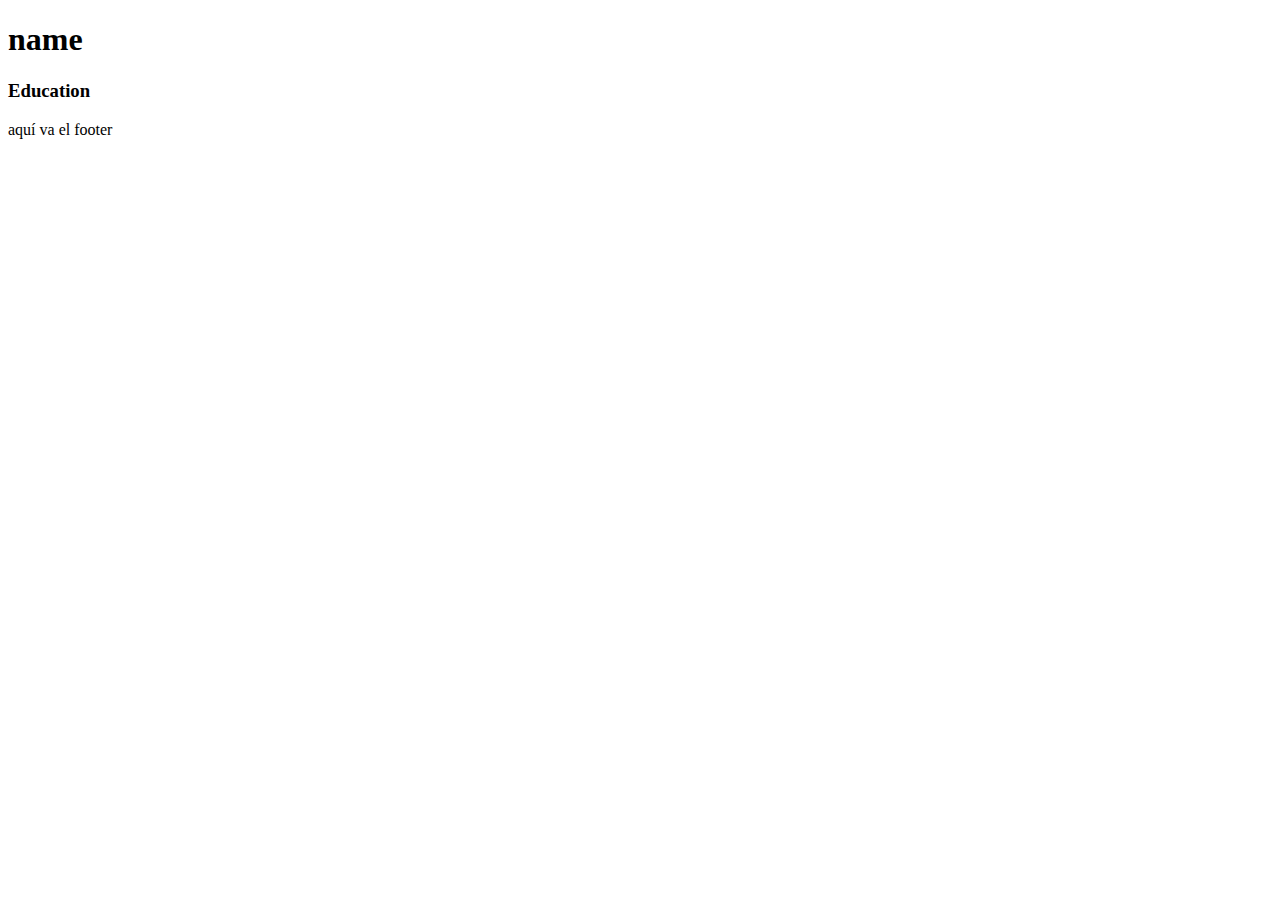
==== index.html @ 5e68d005 "change in index.html" ====
<!DOCTYPE html>
<html lang="en">
<head>
    <meta charset="UTF-8">
    <meta name="viewport" content="width=device-width, initial-scale=1.0">
    <title>Document</title>
    <link rel="stylesheet" href="assets/css/styles.css">
</head>
<body>
    <nav>
    </nav>
    <h1>name</h1>
    <section>
        <h3>Education</h3>
    </section>
    <footer>
        <p>aquí va el footer</p>
    </footer>
</body>
</html>
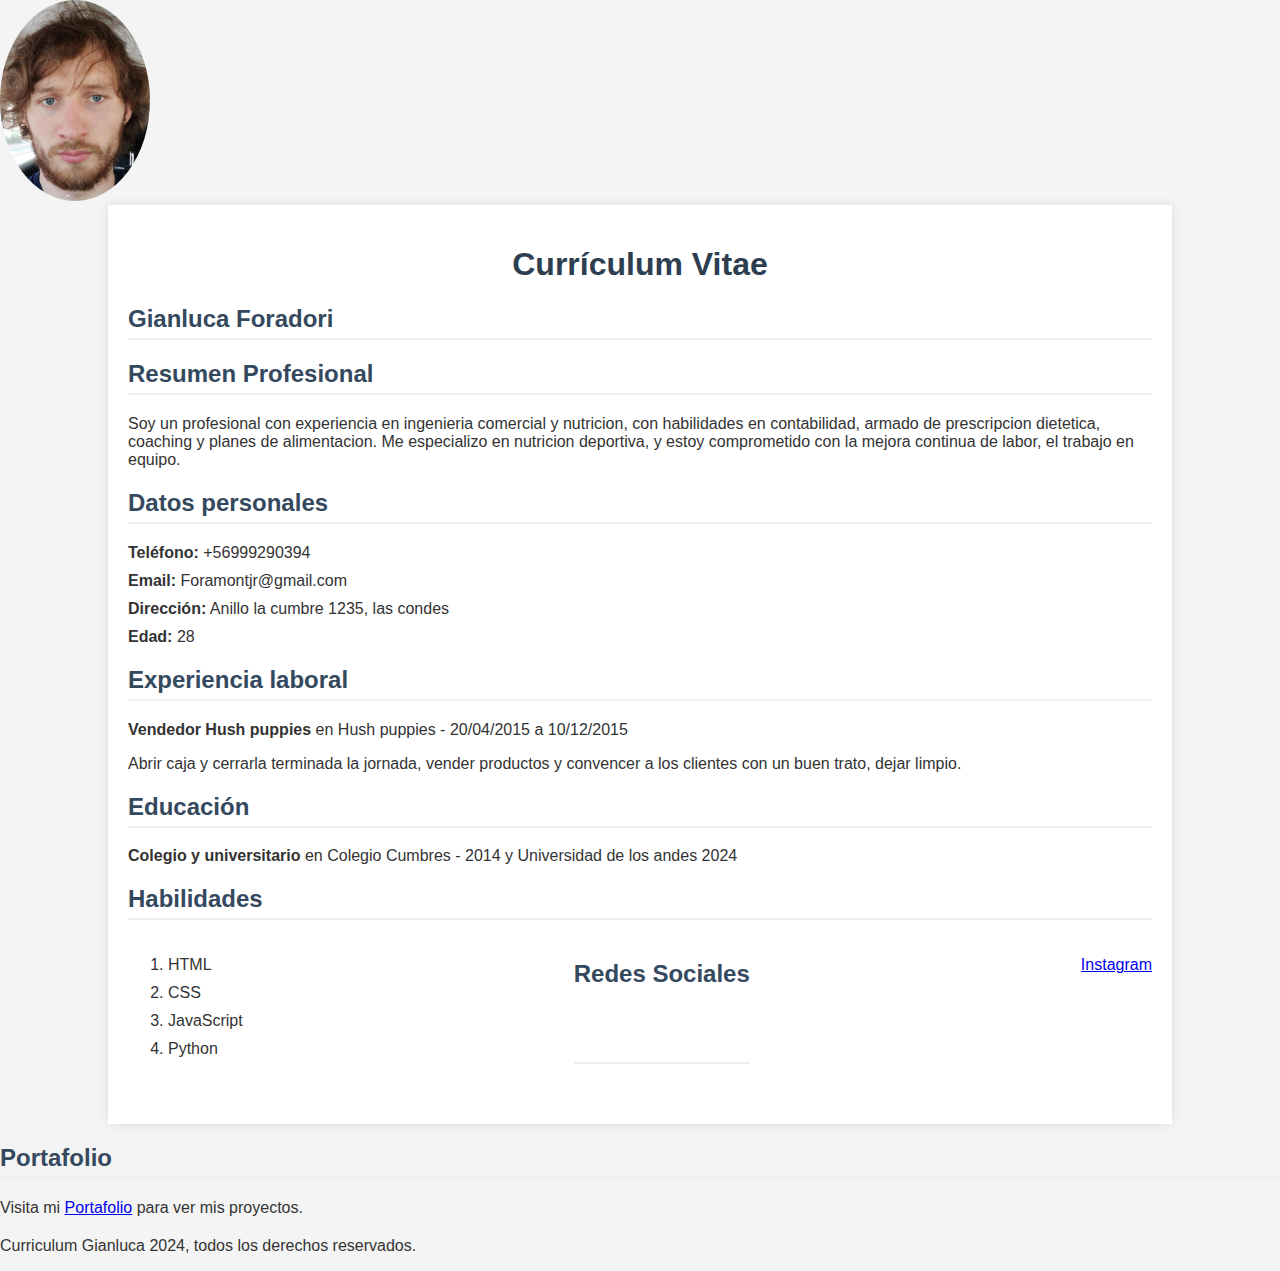
==== commit 5fee5788: "Descripción de los cambios realizados" ====
--- a/index.html
+++ b/index.html
@@ -1,20 +1,76 @@
 <!DOCTYPE html>
-<html lang="en">
+<html lang="es">
 <head>
     <meta charset="UTF-8">
     <meta name="viewport" content="width=device-width, initial-scale=1.0">
-    <title>Document</title>
+    <img src="assets\Images\mi_foto Cv Gianluca.jpg" alt="Foto de Gianluca" width="150" style="border-radius: 50%;">
+    <title>Currículum - Gianluca Foradori</title>
     <link rel="stylesheet" href="assets/css/styles.css">
+   
 </head>
 <body>
-    <nav>
-    </nav>
-    <h1>name</h1>
-    <section>
-        <h3>Education</h3>
-    </section>
+
+    <div class="container">
+        <h1>Currículum Vitae</h1>
+        <h2>Gianluca Foradori</h2>
+ 
+ <div class="section">
+    <h2>Resumen Profesional</h2>
+    <p>
+        Soy un profesional con experiencia en ingenieria comercial y nutricion, con habilidades en contabilidad, armado de prescripcion dietetica, coaching y planes de alimentacion. 
+        Me especializo en nutricion deportiva, y estoy comprometido con la mejora continua de labor, el trabajo en equipo.
+    </p>
+</div>
+        <div class="section">
+            <h2>Datos personales</h2>
+            <ul>
+                <li><strong>Teléfono:</strong> +56999290394</li>
+                <li><strong>Email:</strong> Foramontjr@gmail.com</li>
+                <li><strong>Dirección:</strong> Anillo la cumbre 1235, las condes</li>
+                <li><strong>Edad:</strong> 28</li>
+            </ul>
+        </div>
+
+        <div class="section">
+            <h2>Experiencia laboral</h2>
+            <ul>
+                <li><strong>Vendedor Hush puppies</strong> en Hush puppies - 20/04/2015 a 10/12/2015</li>
+                <p>Abrir caja y cerrarla terminada la jornada, vender productos y convencer a los clientes con un buen trato, dejar limpio.</p>
+            </ul>
+        </div>
+
+        <div class="section">
+            <h2>Educación</h2>
+            <ul>
+                <li><strong>Colegio y universitario</strong> en Colegio Cumbres - 2014 y Universidad de los andes 2024</li>
+            </ul>
+        </div>
+
+        <div class="section">
+            <h2>Habilidades</h2>
+            <div class="skills">
+                <ol>
+                    <li>HTML</li>
+                    <li>CSS</li>
+                
+                
+                    <li>JavaScript</li>
+                    <li>Python</li>
+                </ol>
+            <h2>Redes Sociales</h2>
+            <ul>
+                <li> <a href="https://www.instagram.com/gianluca_foradori/">Instagram</a> </a></li>
+                </ul>
+            </div>
+        </div>
+    </div>
+ <div class="section">
+    <h2>Portafolio</h2>
+    <p>Visita mi <a href="portafolio/portafolio.html">Portafolio</a> para ver mis proyectos.</p>
+</div>
+
     <footer>
-        <p>aquí va el footer</p>
+        <p>Curriculum Gianluca 2024, todos los derechos reservados.</p>
     </footer>
 </body>
 </html>--- a/assets/css/styles.css
+++ b/assets/css/styles.css
@@ -0,0 +1,38 @@
+
+body {
+    font-family: Arial, sans-serif;
+    background-color: #f4f4f4;
+    color: #333;
+    margin: 0;
+    padding: 0;
+}
+.container {
+    width: 80%;
+    margin: 0 auto;
+    padding: 20px;
+    background-color: white;
+    box-shadow: 0 0 10px rgba(0, 0, 0, 0.1);
+}
+h1 {
+    text-align: center;
+    color: #2c3e50;
+}
+h2 {
+    color: #34495e;
+    border-bottom: 2px solid #ecf0f1;
+    padding-bottom: 5px;
+}
+.section {
+    margin-bottom: 20px;
+}
+.section ul {
+    list-style: none;
+    padding-left: 0;
+}
+.section li {
+    margin-bottom: 10px;
+}
+.skills {
+    display: flex;
+    justify-content: space-between;
+}
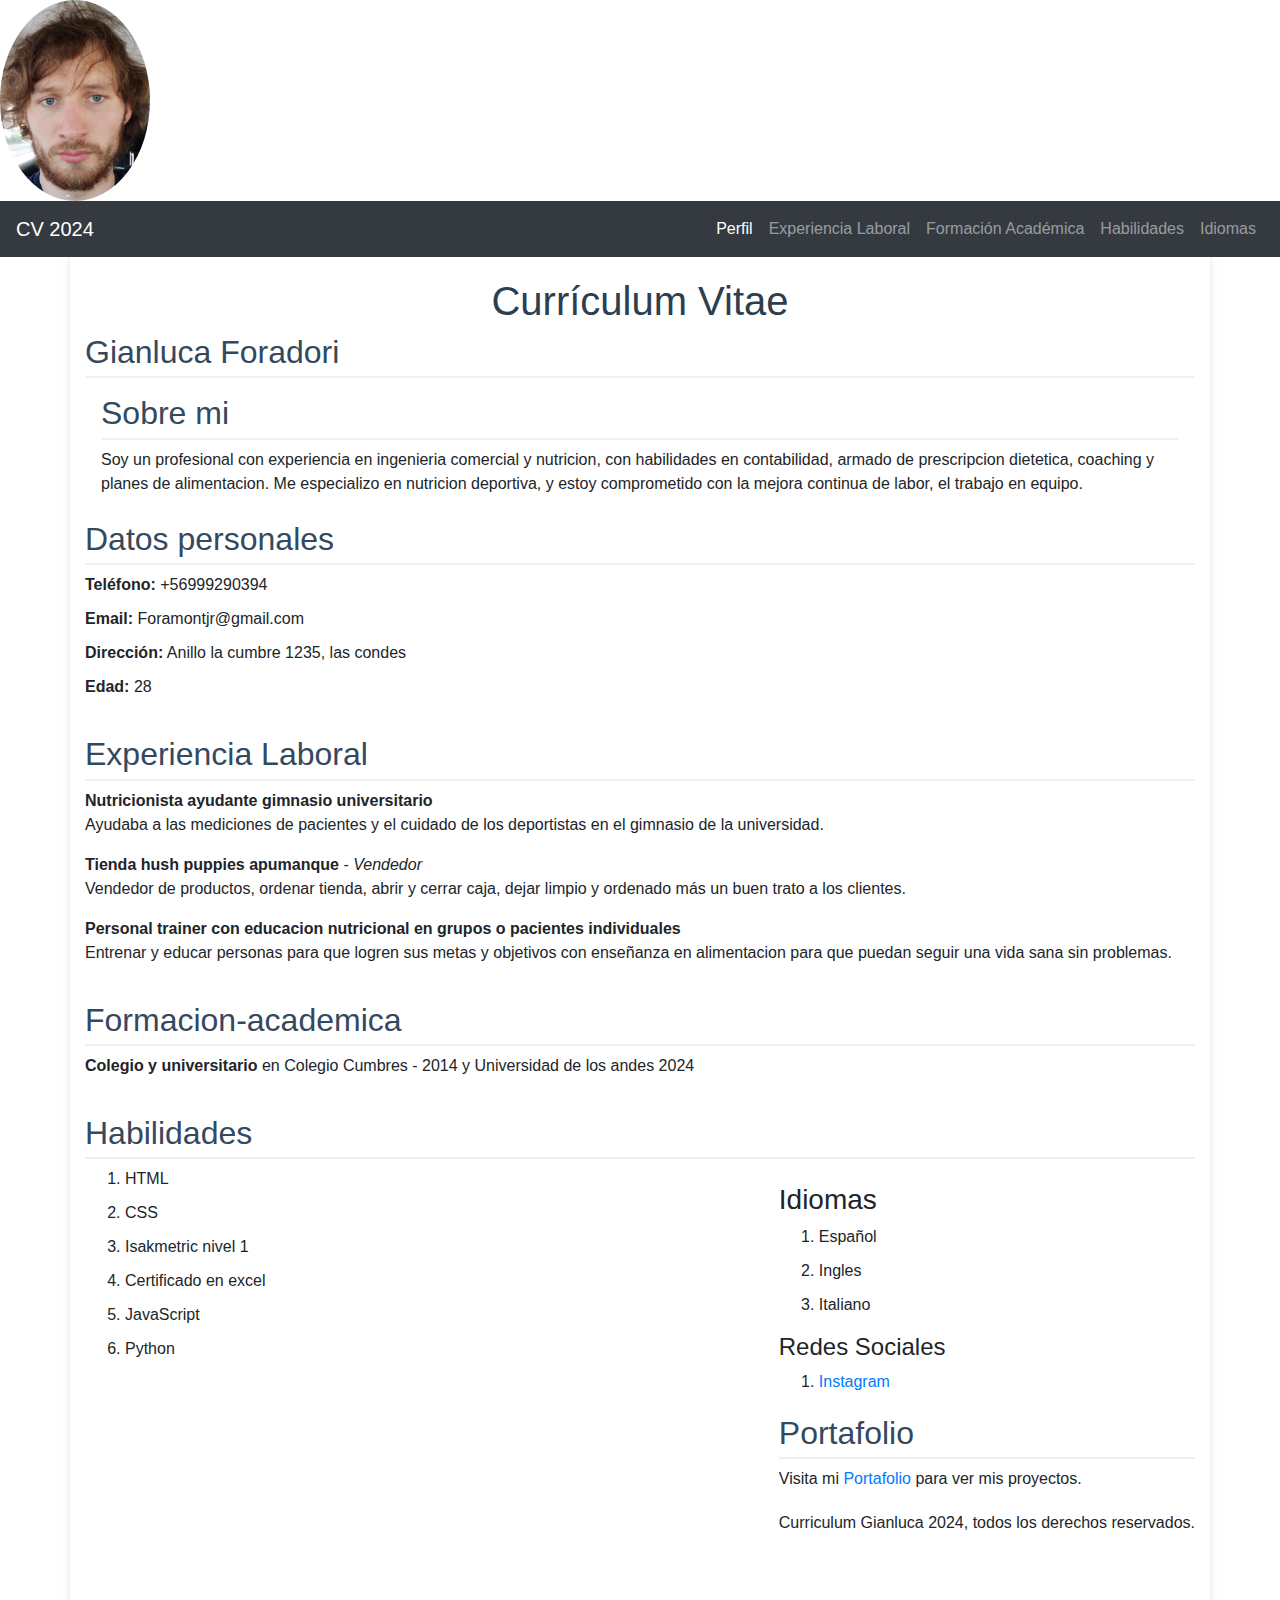
==== commit e553f36c: "Cambios finales" ====
--- a/index.html
+++ b/index.html
@@ -6,16 +6,44 @@
     <img src="assets\Images\mi_foto Cv Gianluca.jpg" alt="Foto de Gianluca" width="150" style="border-radius: 50%;">
     <title>Currículum - Gianluca Foradori</title>
     <link rel="stylesheet" href="assets/css/styles.css">
+    <link href="https://stackpath.bootstrapcdn.com/bootstrap/4.5.2/css/bootstrap.min.css" rel="stylesheet">
    
 </head>
 <body>
+    <nav class="navbar navbar-expand-lg navbar-dark bg-dark">
+        <a class="navbar-brand" href="#">CV 2024</a>
+        <button class="navbar-toggler" type="button" data-toggle="collapse" data-target="#navbarNav" aria-controls="navbarNav" aria-expanded="false" aria-label="Toggle navigation">
+            <span class="navbar-toggler-icon"></span>
+        </button>
+        <div class="collapse navbar-collapse" id="navbarNav">
+            <ul class="navbar-nav ml-auto">
+                <li class="nav-item active">
+                    <a class="nav-link" href="#perfil">Perfil</a>
+                </li>
+                <li class="nav-item">
+                    <a class="nav-link" href="#experiencia">Experiencia Laboral</a>
+                </li>
+                <li class="nav-item">
+                    <a class="nav-link" href="#formacion-academica">Formación Académica</a>
+                </li>
+                <li class="nav-item">
+                    <a class="nav-link" href="#habilidades">Habilidades</a>
+                </li>
+                <li class="nav-item">
+                    <a class="nav-link" href="#idiomas">Idiomas</a>
+                </li>
+                
+            </ul>
+        </div>
+    </nav>
 
     <div class="container">
         <h1>Currículum Vitae</h1>
         <h2>Gianluca Foradori</h2>
  
  <div class="section">
-    <h2>Resumen Profesional</h2>
+    <div id="perfil" class="nav-link">
+    <h2>Sobre mi</h2>
     <p>
         Soy un profesional con experiencia en ingenieria comercial y nutricion, con habilidades en contabilidad, armado de prescripcion dietetica, coaching y planes de alimentacion. 
         Me especializo en nutricion deportiva, y estoy comprometido con la mejora continua de labor, el trabajo en equipo.
@@ -32,35 +60,63 @@
         </div>
 
         <div class="section">
-            <h2>Experiencia laboral</h2>
-            <ul>
-                <li><strong>Vendedor Hush puppies</strong> en Hush puppies - 20/04/2015 a 10/12/2015</li>
-                <p>Abrir caja y cerrarla terminada la jornada, vender productos y convencer a los clientes con un buen trato, dejar limpio.</p>
-            </ul>
+            <div id="experiencia" class="nav-link"></div>
+            <section id="experiencia-laboral">
+                <h2>Experiencia Laboral</h2>
+                <ul>
+                    <li>
+                        <strong>Nutricionista ayudante gimnasio universitario</strong>
+                        <p>Ayudaba a las mediciones de pacientes y el cuidado de los deportistas en el gimnasio de la universidad.</p>
+                    </li>
+                    <li>
+                        <strong>Tienda hush puppies apumanque</strong> - <em>Vendedor</em>
+                        <p>Vendedor de productos, ordenar tienda, abrir y cerrar caja, dejar limpio y ordenado más un buen trato a los clientes.</p>
+                    </li>
+                    <li>
+                        <strong>Personal trainer con educacion nutricional en grupos o pacientes individuales</strong>
+                        <p>Entrenar y educar personas para que logren sus metas y objetivos con enseñanza en alimentacion para que puedan seguir una vida sana sin problemas.</p>
+                    </li>
+                </ul>
+            </section>
+            
         </div>
 
         <div class="section">
-            <h2>Educación</h2>
+            <div id="formacion-academica" class="nav-link"></div>
+            <h2>Formacion-academica</h2>
             <ul>
                 <li><strong>Colegio y universitario</strong> en Colegio Cumbres - 2014 y Universidad de los andes 2024</li>
             </ul>
         </div>
-
         <div class="section">
+            <div id="habilidades" class="nav-link"></div>
             <h2>Habilidades</h2>
             <div class="skills">
                 <ol>
                     <li>HTML</li>
                     <li>CSS</li>
-                
-                
+                    <li>Isakmetric nivel 1</li>
+                    <li>Certificado en excel</li>
                     <li>JavaScript</li>
                     <li>Python</li>
                 </ol>
-            <h2>Redes Sociales</h2>
-            <ul>
+        <div class="section">
+            <div id="idiomas" class="nav-link"></div>
+            <h3>Idiomas</h3>
+            <div class="Idioms">
+                <ol>
+                    <li>Español</li>
+                    <li>Ingles</li>
+                    <li>Italiano</li>
+                   
+                </ol>
+        
+        <div class="section">
+            <h4>Redes Sociales</h4>
+            <div class="Social">
+                <ol>
                 <li> <a href="https://www.instagram.com/gianluca_foradori/">Instagram</a> </a></li>
-                </ul>
+            </ol>
             </div>
         </div>
     </div>
@@ -68,6 +124,9 @@
     <h2>Portafolio</h2>
     <p>Visita mi <a href="portafolio/portafolio.html">Portafolio</a> para ver mis proyectos.</p>
 </div>
+<script src="https://code.jquery.com/jquery-3.5.1.slim.min.js"></script>
+<script src="https://cdn.jsdelivr.net/npm/@popperjs/core@2.5.2/dist/umd/popper.min.js"></script>
+<script src="https://stackpath.bootstrapcdn.com/bootstrap/4.5.2/js/bootstrap.min.js"></script>
 
     <footer>
         <p>Curriculum Gianluca 2024, todos los derechos reservados.</p>
